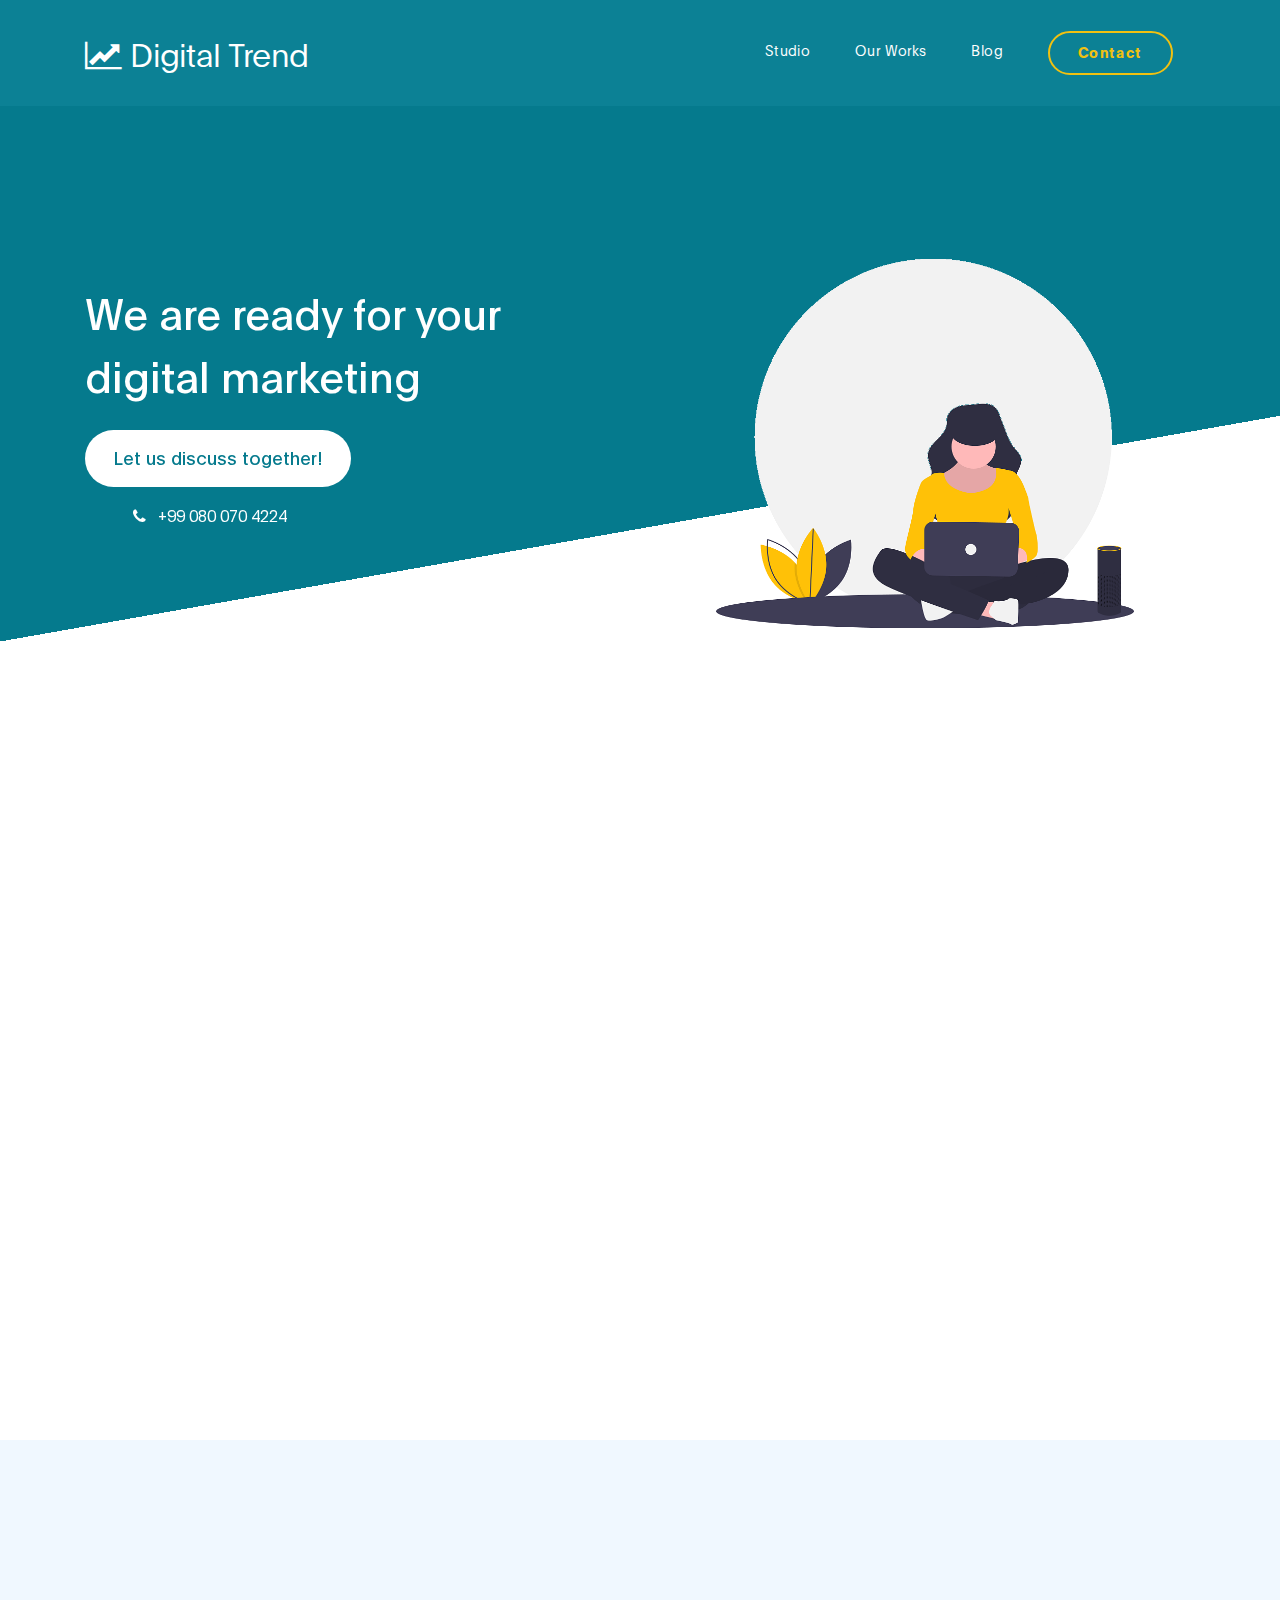
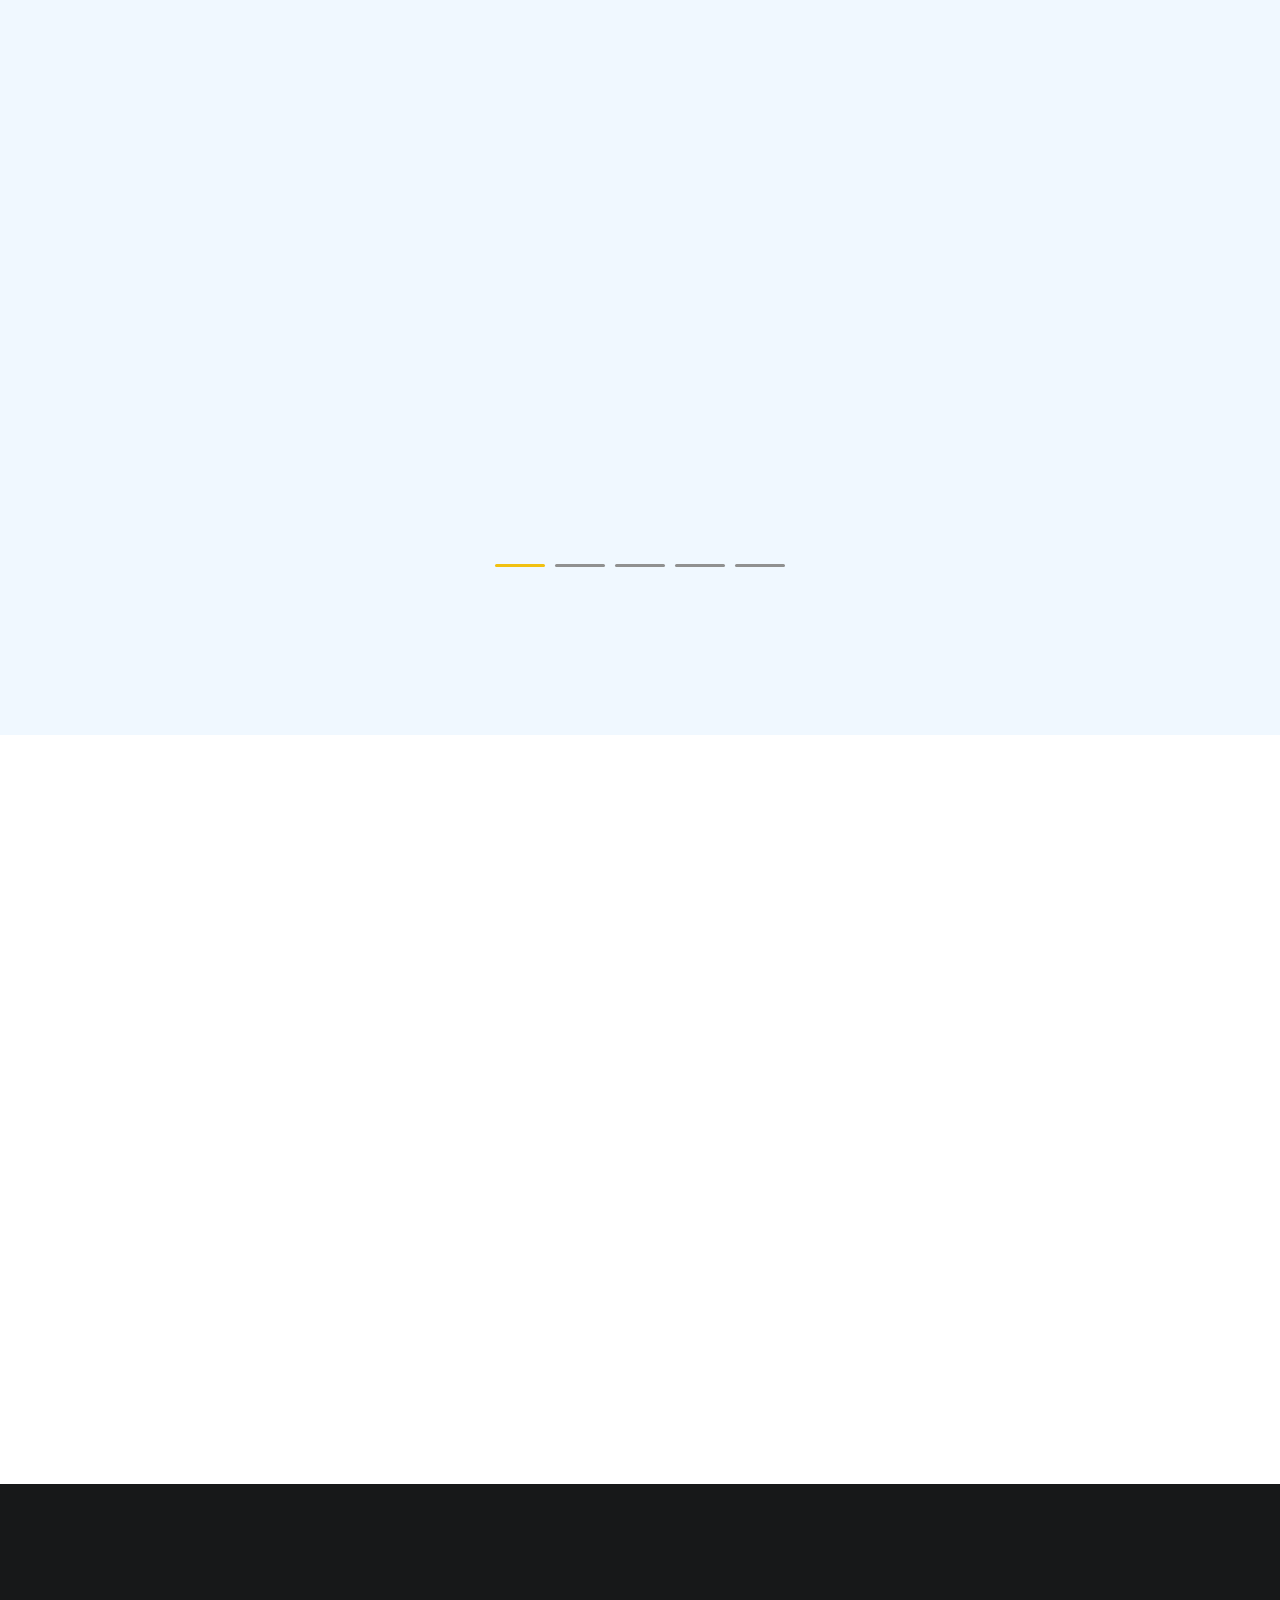
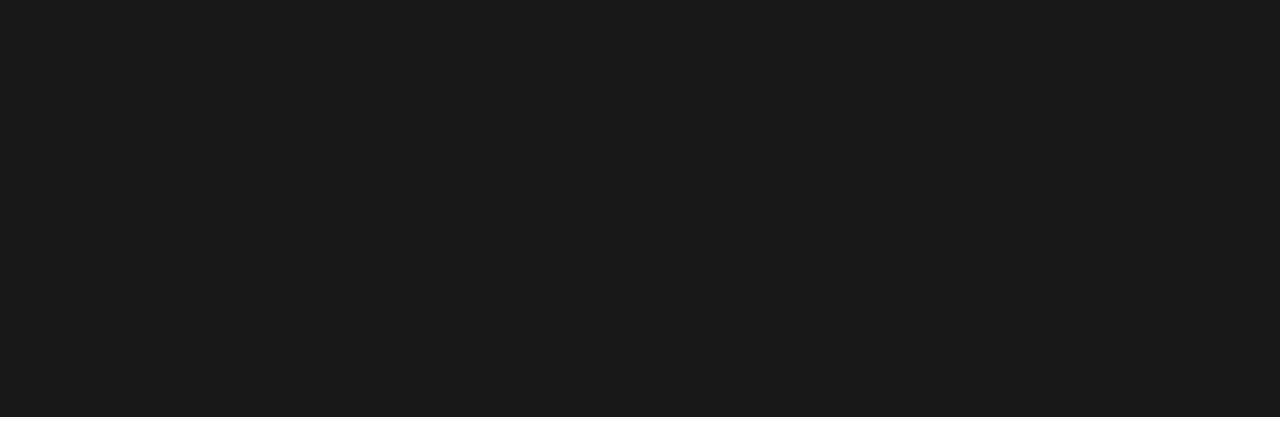
==== index.html @ a9a243e3 "first init" ====
<!DOCTYPE html>
<html lang="en">
<head>

     <title>Digital Trend HTML Template</title>
<!--

DIGITAL TREND

https://templatemo.com/tm-538-digital-trend

-->
     <meta charset="UTF-8">
     <meta http-equiv="X-UA-Compatible" content="IE=Edge">
     <meta name="description" content="">
     <meta name="keywords" content="">
     <meta name="author" content="">
     <meta name="viewport" content="width=device-width, initial-scale=1, maximum-scale=1">

     <link rel="stylesheet" href="css/bootstrap.min.css">
     <link rel="stylesheet" href="css/font-awesome.min.css">
     <link rel="stylesheet" href="css/aos.css">
     <link rel="stylesheet" href="css/owl.carousel.min.css">
     <link rel="stylesheet" href="css/owl.theme.default.min.css">

     <!-- MAIN CSS -->
     <link rel="stylesheet" href="css/templatemo-digital-trend.css">

</head>
<body>

     <!-- MENU BAR -->
    <nav class="navbar navbar-expand-lg">
        <div class="container">
            <a class="navbar-brand" href="index.html">
              <i class="fa fa-line-chart"></i>
              Digital Trend
            </a>

            <button class="navbar-toggler" type="button" data-toggle="collapse" data-target="#navbarNav" aria-controls="navbarNav" aria-expanded="false"
                aria-label="Toggle navigation">
                <span class="navbar-toggler-icon"></span>
            </button>

            <div class="collapse navbar-collapse" id="navbarNav">
                <ul class="navbar-nav ml-auto">
                    <li class="nav-item">
                        <a href="#about" class="nav-link smoothScroll">Studio</a>
                    </li>
                    <li class="nav-item">
                        <a href="#project" class="nav-link smoothScroll">Our Works</a>
                    </li>
                    <li class="nav-item">
                        <a href="blog.html" class="nav-link">Blog</a>
                    </li>
                    <li class="nav-item">
                        <a href="contact.html" class="nav-link contact">Contact</a>
                    </li>
                </ul>
            </div>
        </div>
    </nav>


     <!-- HERO -->
     <section class="hero hero-bg d-flex justify-content-center align-items-center">
               <div class="container">
                    <div class="row">

                        <div class="col-lg-6 col-md-10 col-12 d-flex flex-column justify-content-center align-items-center">
                              <div class="hero-text">

                                   <h1 class="text-white" data-aos="fade-up">We are ready for your digital marketing</h1>

                                   <a href="contact.html" class="custom-btn btn-bg btn mt-3" data-aos="fade-up" data-aos-delay="100">Let us discuss together!</a>

                                   <strong class="d-block py-3 pl-5 text-white" data-aos="fade-up" data-aos-delay="200"><i class="fa fa-phone mr-2"></i> +99 080 070 4224</strong>
                              </div>
                        </div>

                        <div class="col-lg-6 col-12">
                          <div class="hero-image" data-aos="fade-up" data-aos-delay="300">

                            <img src="images/working-girl.png" class="img-fluid" alt="working girl">
                          </div>
                        </div>

                    </div>
               </div>
     </section>


     <!-- ABOUT -->
     <section class="about section-padding pb-0" id="about">
          <div class="container">
               <div class="row">

                    <div class="col-lg-7 mx-auto col-md-10 col-12">
                         <div class="about-info">

                              <h2 class="mb-4" data-aos="fade-up">the best <strong>Digital Marketing agency</strong> in Rio de Janeiro</h2>

                              <p class="mb-0" data-aos="fade-up">Total 5 HTML pages are included in this template from TemplateMo website. Please check 2 <a href="blog.html">blog</a> pages, <a href="project-detail.html">project</a> page, and <a href="contact.html">contact</a> page. 
                              <br><br>You are <strong>allowed</strong> to use this template for commercial or non-commercial purpose. You are NOT allowed to redistribute the template ZIP file on template collection websites.</p>
                         </div>

                         <div class="about-image" data-aos="fade-up" data-aos-delay="200">

                          <img src="images/office.png" class="img-fluid" alt="office">
                        </div>
                    </div>

               </div>
          </div>
     </section>


     <!-- PROJECT -->
     <section class="project section-padding" id="project">
          <div class="container-fluid">
               <div class="row">

                    <div class="col-lg-12 col-12">

                        <h2 class="mb-5 text-center" data-aos="fade-up">
                            Please take a look through our
                            <strong>featured Digital Trends</strong>
                        </h2>

                         <div class="owl-carousel owl-theme" id="project-slide">
                              <div class="item project-wrapper" data-aos="fade-up" data-aos-delay="100">
                                   <img src="images/project/project-image01.jpg" class="img-fluid" alt="project image">

                                   <div class="project-info">
                                        <small>Marketing</small>

                                        <h3>
                                             <a href="project-detail.html">
                                                  <span>Sweet Go Agency</span>
                                                  <i class="fa fa-angle-right project-icon"></i>
                                             </a>
                                        </h3>
                                   </div>
                              </div>

                              <div class="item project-wrapper" data-aos="fade-up">
                                   <img src="images/project/project-image02.jpg" class="img-fluid" alt="project image">

                                   <div class="project-info">
                                        <small>Website</small>

                                        <h3>
                                             <a href="project-detail.html">
                                                  <span>Smart Ladies</span>
                                                  <i class="fa fa-angle-right project-icon"></i>
                                             </a>
                                        </h3>
                                   </div>
                              </div>

                              <div class="item project-wrapper" data-aos="fade-up">
                                   <img src="images/project/project-image03.jpg" class="img-fluid" alt="project image">

                                   <div class="project-info">
                                        <small>Branding</small>

                                        <h3>
                                             <a href="project-detail.html">
                                                  <span>Shoes factory</span>
                                                  <i class="fa fa-angle-right project-icon"></i>
                                             </a>
                                        </h3>
                                   </div>
                              </div>

                              <div class="item project-wrapper" data-aos="fade-up">
                                   <img src="images/project/project-image04.jpg" class="img-fluid" alt="project image">

                                   <div class="project-info">
                                        <small>Social Media</small>

                                        <h3>
                                             <a href="project-detail.html">
                                                  <span>Race Bicycle</span>
                                                  <i class="fa fa-angle-right project-icon"></i>
                                             </a>
                                        </h3>
                                   </div>
                              </div>

                              <div class="item project-wrapper" data-aos="fade-up">
                                   <img src="images/project/project-image05.jpg" class="img-fluid" alt="project image">

                                   <div class="project-info">
                                        <small>Video</small>

                                        <h3>
                                             <a href="project-detail.html">
                                                  <span>Ultimate HealthCare</span>
                                                  <i class="fa fa-angle-right project-icon"></i>
                                             </a>
                                        </h3>
                                   </div>
                              </div>
                         </div>
                    </div>

               </div>
          </div>
     </section>


     <!-- TESTIMONIAL -->
     <section class="testimonial section-padding">
          <div class="container">
               <div class="row">

                    <div class="col-lg-6 col-md-5 col-12">
                        <div class="contact-image" data-aos="fade-up">

                          <img src="images/female-avatar.png" class="img-fluid" alt="website">
                        </div>
                    </div>

                    <div class="col-lg-6 col-md-7 col-12">
                      <h4 class="my-5 pt-3" data-aos="fade-up" data-aos-delay="100">Client Testimonials</h4>

                      <div class="quote" data-aos="fade-up" data-aos-delay="200"></div>

                      <h2 class="mb-4" data-aos="fade-up" data-aos-delay="300">Lorem ipsum Sed eiusmod esse aliqua sed incididunt aliqua incididunt mollit id et sit proident dolor nulla sed commodo.</h2>

                      <p data-aos="fade-up" data-aos-delay="400">
                        <strong>Mary Zoe</strong>

                        <span class="mx-1">/</span>

                        <small>Digital Agency (CEO)</small>
                      </p>
                    </div>

               </div>
          </div>
     </section>


    <footer class="site-footer">
      <div class="container">
        <div class="row">

          <div class="col-lg-5 mx-lg-auto col-md-8 col-10">
            <h1 class="text-white" data-aos="fade-up" data-aos-delay="100">We make creative <strong>brands</strong> only.</h1>
          </div>

          <div class="col-lg-3 col-md-6 col-12" data-aos="fade-up" data-aos-delay="200">
            <h4 class="my-4">Contact Info</h4>

            <p class="mb-1">
              <i class="fa fa-phone mr-2 footer-icon"></i> 
              +99 080 070 4224
            </p>

            <p>
              <a href="#">
                <i class="fa fa-envelope mr-2 footer-icon"></i>
                hello@company.com
              </a>
            </p>
          </div>

          <div class="col-lg-3 col-md-6 col-12" data-aos="fade-up" data-aos-delay="300">
            <h4 class="my-4">Our Studio</h4>

            <p class="mb-1">
              <i class="fa fa-home mr-2 footer-icon"></i> 
              Av. Lúcio Costa - Barra da Tijuca, Rio de Janeiro - RJ, Brazil
            </p>
          </div>

          <div class="col-lg-4 mx-lg-auto text-center col-md-8 col-12" data-aos="fade-up" data-aos-delay="400">
            <p class="copyright-text">Copyright &copy; 2020 Your Company
            <br>
            <a rel="nofollow noopener" href="https://templatemo.com">Design: TemplateMo</a></p>
          </div>

          <div class="col-lg-4 mx-lg-auto col-md-6 col-12" data-aos="fade-up" data-aos-delay="500">
            
            <ul class="footer-link">
              <li><a href="#">Stories</a></li>
              <li><a href="#">Work with us</a></li>
              <li><a href="#">Privacy</a></li>
            </ul>
          </div>

          <div class="col-lg-3 mx-lg-auto col-md-6 col-12" data-aos="fade-up" data-aos-delay="600">
            <ul class="social-icon">
              <li><a href="#" class="fa fa-instagram"></a></li>
              <li><a href="#" class="fa fa-twitter"></a></li>
              <li><a href="#" class="fa fa-dribbble"></a></li>
              <li><a href="#" class="fa fa-behance"></a></li>
            </ul>
          </div>

        </div>
      </div>
    </footer>


     <!-- SCRIPTS -->
     <script src="js/jquery.min.js"></script>
     <script src="js/bootstrap.min.js"></script>
     <script src="js/aos.js"></script>
     <script src="js/owl.carousel.min.js"></script>
     <script src="js/smoothscroll.js"></script>
     <script src="js/custom.js"></script>

</body>
</html>
---- css/templatemo-digital-trend.css ----
/*

DIGITAL TREND

https://templatemo.com/tm-538-digital-trend

*/
  
  @font-face {
      font-family: 'Plain-Regular';
      src: url('../fonts/Plain-Regular.woff2') format('woff2'),
          url('../fonts/Plain-Regular.woff') format('woff');
      font-weight: normal;
      font-style: normal;
  }

  @font-face {
      font-family: 'Plain-Light';
      src: url('../fonts/Plain-Light.woff2') format('woff2'),
          url('../fonts/Plain-Light.woff') format('woff');
      font-weight: bold;
      font-style: normal;
  }

  @font-face {
      font-family: 'Plain-Bold';
      src: url('../fonts/Plain-Bold.woff2') format('woff2'),
          url('../fonts/Plain-Bold.woff') format('woff');
      font-weight: bold;
      font-style: normal;
  }

  :root {
    --primary-color:        #057a8d;
    --secondary-color:      #f1c111;
    --white-color:          #ffffff;
    --dark-color:           #171819;
    --project-bg:           #f0f8ff;
    --menu-bg:              #0c8195;

    --title-color:          #15141a;
    --gray-color:           #909090;
    --link-color:           #404040;
    --p-color:              #666262;

    --base-font-family:     'Plain-Light', sans-serif;
    --title-font-family:    'Plain-Regular', sans-serif;
    --font-bold-family:     'Plain-Bold', sans-serif;
    --font-weight-bold:     bold;

    --h1-font-size:         42px;
    --h2-font-size:         32px;
    --h3-font-size:         24px;
    --p-font-size:          18px;
    --base-font-size:       16px;
    --menu-font-size:       14px;

    --border-radius-large:  100px;
    --border-radius-small:  5px;
  }

  body {
    background: var(--white-color);
    font-family: var(--base-font-family);
  }


  /*---------------------------------------
     TYPOGRAPHY              
  -----------------------------------------*/

  h1,h2,h3,h4,h5,h6 {
    font-family: var(--title-font-family);
    line-height: inherit;
  }

  h1 {
    color: var(--title-color);
    font-size: var(--h1-font-size);
  }

  h2 {
    font-size: var(--h2-font-size);
    font-weight: 100;
  }

  h3 {
    font-size: var(--h3-font-size);
    font-weight: 100;
    margin-bottom: 0;
  }

  h4 {
    color: var(--gray-color);
    font-family: var(--base-font-family);
    font-size: var(--p-font-size);
    letter-spacing: 1px;
    text-transform: uppercase;
  }

  p {
    color: var(--p-color);
    font-size: var(--p-font-size);
    line-height: 1.5em;
  }

  b, 
  strong {
    letter-spacing: 0;
    color: var(--secondary-color);
  }


  /*  BLOCKQUOTES */
  .quote {
    position: relative;
    margin: 0;
  }

  .quote::after {
    content: "“";
    position: absolute;
    bottom: -80px;
    left: 20px;
    font-family: times;
    color: var(--gray-color);
    font-weight: var(--font-weight-bold);
    font-size: 14em;
    line-height: 0;
    opacity: 0.10;
  }

  blockquote {
    border-left: 5px solid rgba(0,0,0,0.05);
    display: block;
    margin: 42px 0;
    padding: 14px 22px;
    color: rgba(0,0,0,0.5);
  }


  /* BUTTON */
  .custom-btn {
    background: transparent;
    border: 2px solid var(--dark-color);
    border-radius: var(--border-radius-large);
    padding: 12px 26px 14px 26px;
    color: var(--dark-color);
    font-family: var(--title-font-family);
    font-size: var(--p-font-size);
    white-space: nowrap;
  }

  .custom-btn.btn-bg {
    background: var(--white-color);
    color: var(--primary-color);
    border-color: transparent;
	transition: all .3s ease;
  }
  
  .custom-btn:hover,
  .custom-btn:focus {
    background: var(--dark-color);
    color: var(--white-color);
    border-color: transparent;
  }


  /*---------------------------------------
     GENERAL               
  -----------------------------------------*/

  * {
    -webkit-box-sizing: border-box;
    -moz-box-sizing: border-box;
    box-sizing: border-box;
  }

  *::before,
  *::after {
    -webkit-box-sizing: border-box;
    -moz-box-sizing: border-box;
    box-sizing: border-box;
  }

  a {
    color: var(--link-color);
    font-weight: normal;
    text-decoration: none;
  }

  a:hover, 
  a:active, 
  a:focus {
    color: var(--secondary-color);
    outline: none;
    text-decoration: none;
  }

  ::selection {
    background: var(--secondary-color);
    color: var(--white-color);
  }

  .section-padding {
    padding: 8em 0;
  }
  .section-padding-half {
    padding: 4em 0;
  }

  .google-map iframe {
    display: block;
    width: 100%;
  }



  /*---------------------------------------
    MENU             
  -----------------------------------------*/

  .navbar {
    background: var(--menu-bg);
    z-index: 2;
    top: 0;
    right: 0;
    left: 0;
    padding: 1.5em;
  }

  .navbar-brand {
    color: var(--white-color);
    font-size: var(--h2-font-size);
  }

  .nav-link {
    color: var(--white-color);
    font-size: var(--menu-font-size);
    letter-spacing: 0.4px;
    margin: 0 1.6em;
    padding: 0.6em;
  }

  .nav-link.active,
  .nav-link:hover {
    color: var(--secondary-color);
  }

  .navbar-expand-lg .navbar-nav .nav-link {
    padding-right: 0;
    padding-left: 0;
  }

  .navbar-expand-lg .navbar-nav .nav-link.contact {
    border: 2px solid var(--secondary-color);
    border-radius: var(--border-radius-large);
    color: var(--secondary-color);
    font-family: var(--font-bold-family);
    padding: 0.6em 2em 0.8em 2em;
  }

  .navbar-expand-lg .navbar-nav .nav-link.contact:hover,
  .navbar-expand-lg .navbar-nav .nav-link.contact.active {
    background: var(--secondary-color);
    color: var(--white-color);
  }

  .navbar-nav .navbar-toggler-icon {
    background: none;
  }

  .navbar-toggler {
    border: 0;
    padding: 0;
    cursor: pointer;
    margin: 0 10px 0 0;
    width: 30px;
    height: 35px;
    outline: none;
  }

  .navbar-toggler:focus {
    outline: none;
  }

  .navbar-toggler[aria-expanded="true"] .navbar-toggler-icon {
    background: transparent;
  }

  .navbar-toggler[aria-expanded="true"] .navbar-toggler-icon::before,
  .navbar-toggler[aria-expanded="true"] .navbar-toggler-icon::after {
    transition: top 300ms 50ms ease, -webkit-transform 300ms 350ms ease;
    transition: top 300ms 50ms ease, transform 300ms 350ms ease;
    transition: top 300ms 50ms ease, transform 300ms 350ms ease, -webkit-transform 300ms 350ms ease;
    top: 0;
  }

  .navbar-toggler[aria-expanded="true"] .navbar-toggler-icon::before {
    transform: rotate(45deg);
  }

  .navbar-toggler[aria-expanded="true"] .navbar-toggler-icon::after {
    transform: rotate(-45deg);
  }

  .navbar-toggler .navbar-toggler-icon {
    background: var(--white-color);
    transition: background 10ms 300ms ease;
    display: block;
    width: 30px;
    height: 2px;
    position: relative;
  }

  .navbar-toggler .navbar-toggler-icon::before,
  .navbar-toggler .navbar-toggler-icon::after {
    transition: top 300ms 350ms ease, -webkit-transform 300ms 50ms ease;
    transition: top 300ms 350ms ease, transform 300ms 50ms ease;
    transition: top 300ms 350ms ease, transform 300ms 50ms ease, -webkit-transform 300ms 50ms ease;
    position: absolute;
    right: 0;
    left: 0;
    background: var(--white-color);
    width: 30px;
    height: 2px;
    content: '';
  }

  .navbar-toggler .navbar-toggler-icon::before {
    top: -8px;
  }

  .navbar-toggler .navbar-toggler-icon::after {
    top: 8px;
  }



  /*---------------------------------------
     HERO              
  -----------------------------------------*/

  .hero {
    position: relative;
    padding: 5em 0;
    overflow: hidden;
  }

  .hero-bg {
    background: linear-gradient(170deg, var(--primary-color) 64%, var(--white-color) 30%);
  }

  .hero-image {
    position: relative;
    top: 2em;
  }



  /*---------------------------------------
     PROJECT              
  -----------------------------------------*/

  .project {
    background: var(--project-bg);
  }

  .project-wrapper {
    position: relative;
  }

  .project-wrapper img {
    border-radius: var(--border-radius-small);
  }

  .project-info {
    background: var(--white-color);
    border-radius: var(--border-radius-small);
    position: absolute;
    bottom: 32px;
    right: 32px;
    left: 32px;
    width: 90%;
    padding: 32px;
  }

  .project-info small {
    font-family: Plain-Bold;
    color: var(--gray-color);
    position: relative;
    top: 2px;
  }

  .project-info a {
    color: var(--primary-color);
  }

  .project-info .project-icon {
    background: var(--primary-color);
  }

  .project-icon {
    position: absolute;
    right: 30px;
    top: 40px;
    background: var(--dark-color);
    border-radius: var(--border-radius-large);
    color: var(--white-color);
    font-size: var(--h2-font-size);
    width: 40px;
    height: 40px;
    line-height: 40px;
    text-align: center;
    padding-left: 5px;
  }

  .owl-theme .owl-dots .owl-dot {
    outline: none;
  }

  .owl-theme .owl-dots .owl-dot span {
    background: var(--gray-color);
    width: 50px;
    height: 3px;
    margin:  35px 5px;
  }

  .owl-theme .owl-dots .owl-dot.active span, 
  .owl-theme .owl-dots .owl-dot:hover span {
    background: var(--secondary-color);
  }

  .list-detail {
    margin-left: 1em;
    padding-left: 1em;
    position: relative;
  }

  .list-detail li {
    display: block;
    list-style: none;
    margin: 0.6em 0 0 0.8em;
  }

  .list-detail li::before {
    content: "";
    width: 0;
    height: 0;
    border-width: 0 16px 16px 0;
    border-color: transparent var(--secondary-color) transparent transparent;
    border-style: solid;
    position: absolute;
    left: 0;
  }

  .list-detail span {
    position: relative;
    bottom: 5px;
  }

  .client-info img {
    width: 100px;
    margin-right: 1em;
  }



  /*---------------------------------------
      ABOUT            
  -----------------------------------------*/

  .about {
    position: relative;
    overflow: hidden;
  }

  .about-image img {
    display: block;
    margin: 0 auto;
  }



  /*---------------------------------------
      BLOG            
  -----------------------------------------*/

  .blog-header {
    border-radius: var(--border-radius-small);
    position: relative;
    overflow: hidden;
  }

  .blog-header img {
    border-radius: var(--border-radius-small);
    display: block;
  }

  .blog-header-info {
    background: linear-gradient(transparent,rgba(0,0,0,0.95));
    position: absolute;
    right: 0;
    left: 0;
    bottom: 0;
    padding: 2em;
  }

  .blog-header-info h3 {
    max-width: 80%;
  }

  .blog-header-info a {
    color: var(--white-color);
  }

  .blog-header-info a:hover {
    color: var(--secondary-color);
  }

  .blog-sidebar img {
    border-radius: var(--border-radius-small);
    width: 159px;
    margin-right: 22px;
  }

  .blog-sidebar h3 {
    font-size: 18px;
  }



  /*---------------------------------------
     CONTACT              
  -----------------------------------------*/

  .newsletter-form .form-control,
  .contact-form .form-control {
    box-shadow: none;
    background: var(--project-bg);
    border: 0;
    padding: 1.7em 1.3em;
    margin: 14px 0;
  }

  .newsletter-form button,
  .contact-form #submit-button {
    background: var(--primary-color);
    border-radius: var(--border-radius-large);
    color: var(--white-color);
    cursor: pointer;
    font-size: var(--p-font-size);
    line-height: 0px;
    padding: 1.5em 1.3em;
  }

  .newsletter-form button {
    background: var(--secondary-color);
  }



  /*---------------------------------------
     FOOTER              
  -----------------------------------------*/

  .site-footer {
    background: var(--dark-color);
    padding: 7em 0 6em 0;
  }

  .site-footer a {
    color: var(--p-color);
  }

  .site-footer a:hover,
  .footer-icon {
    color: var(--secondary-color);
  }

  .footer-link li {
    display: inline-block;
    list-style: none;
    margin: 0 10px;
  }

  .copyright-text,
  .footer-link,
  .site-footer .social-icon {
    margin-top: 6em;
  }

  .copyright-text {
    margin-top: 5.3em;
  }



  /*---------------------------------------
     SOCIAL ICON              
  -----------------------------------------*/

  .social-icon {
    position: relative;
    padding: 0;
    margin: 4em 0 0 0;
  }

  .social-icon li {
    display: inline-block;
    list-style: none;
  }

  .social-icon li a {
    text-decoration: none;
    display: inline-block;
    font-size: var(--base-font-size);
    margin: 10px;
    text-align: center;
  }



  /*---------------------------------------
     RESPONSIVE STYLES              
  -----------------------------------------*/

  @media screen and (min-width: 1200px) {

    .about-info h2 {
      max-width: 70%;
    }
  }

  @media screen and (min-width: 991px) {

    .project h2 {
      max-width: 32%;
      margin: 0 auto;
    }
  }

  @media screen and (max-width: 991px) {

    .hero {
      padding-top: 14em;
    }

    .hero-text {
      bottom: 2em;
    }

    .navbar {
      padding: 1em;
    }

    .navbar-collapse {
      text-align: center;
      padding: 2.5em 0;
    }

    .nav-link {
      display: inline-block;
    }

    .navbar-expand-lg .navbar-nav .nav-link.contact {
      margin: 1em 0;
    }

    .copyright-text, 
    .footer-link, 
    .site-footer .social-icon {
      margin-top: 3em;
      padding: 0;
      text-align: left;
    }
  }

  @media screen and (max-width: 767px) {

    h1 {
      font-size: 36px;
    }

    h2 {
      font-size: 28px;
    }

    h3 {
      font-size: 22px;
    }

    .project-info {
      right: 0;
      left: 0;
      margin: 0 auto;
    }

    .footer-link, 
    .site-footer .social-icon {
      margin-top: 1em;
    }

    .copyright-text {
      margin: 2.5em 0 1em 0;
    }

    .footer-link li {
      margin-left: 0;
    }
  }
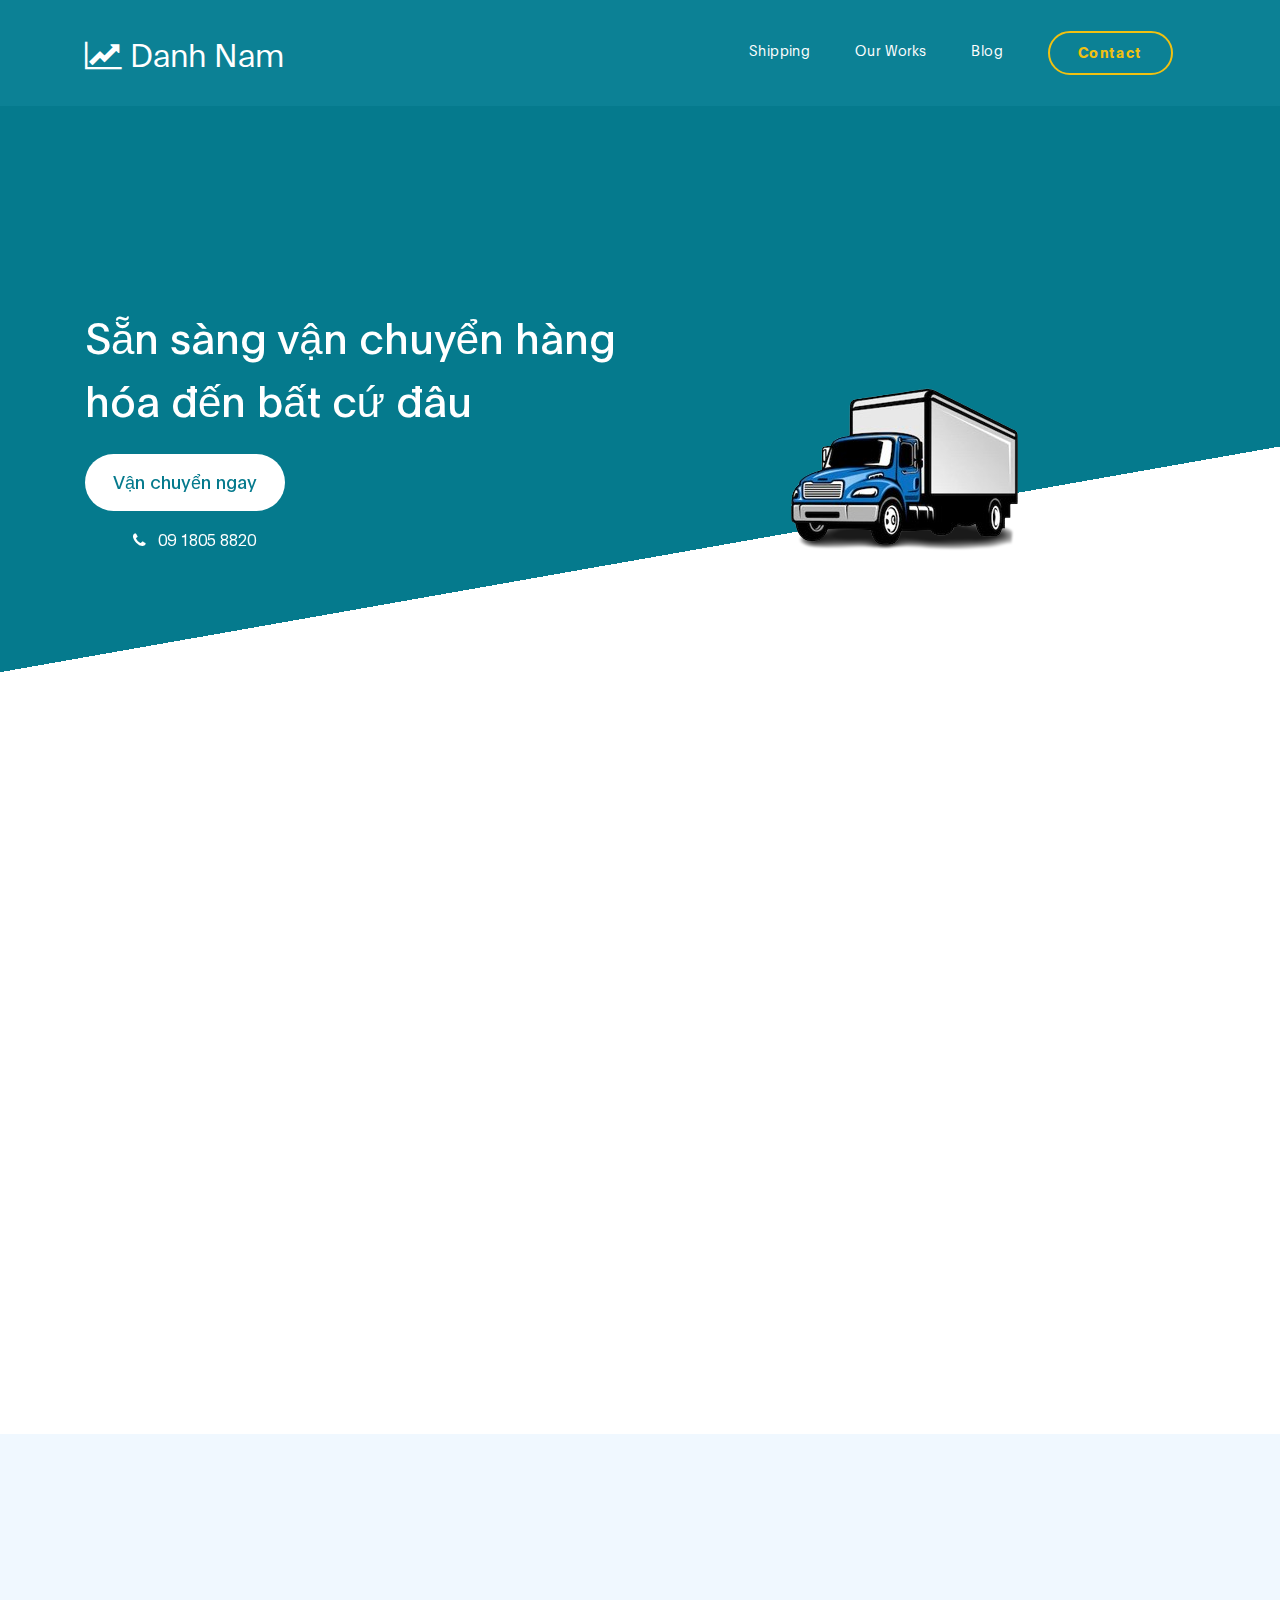
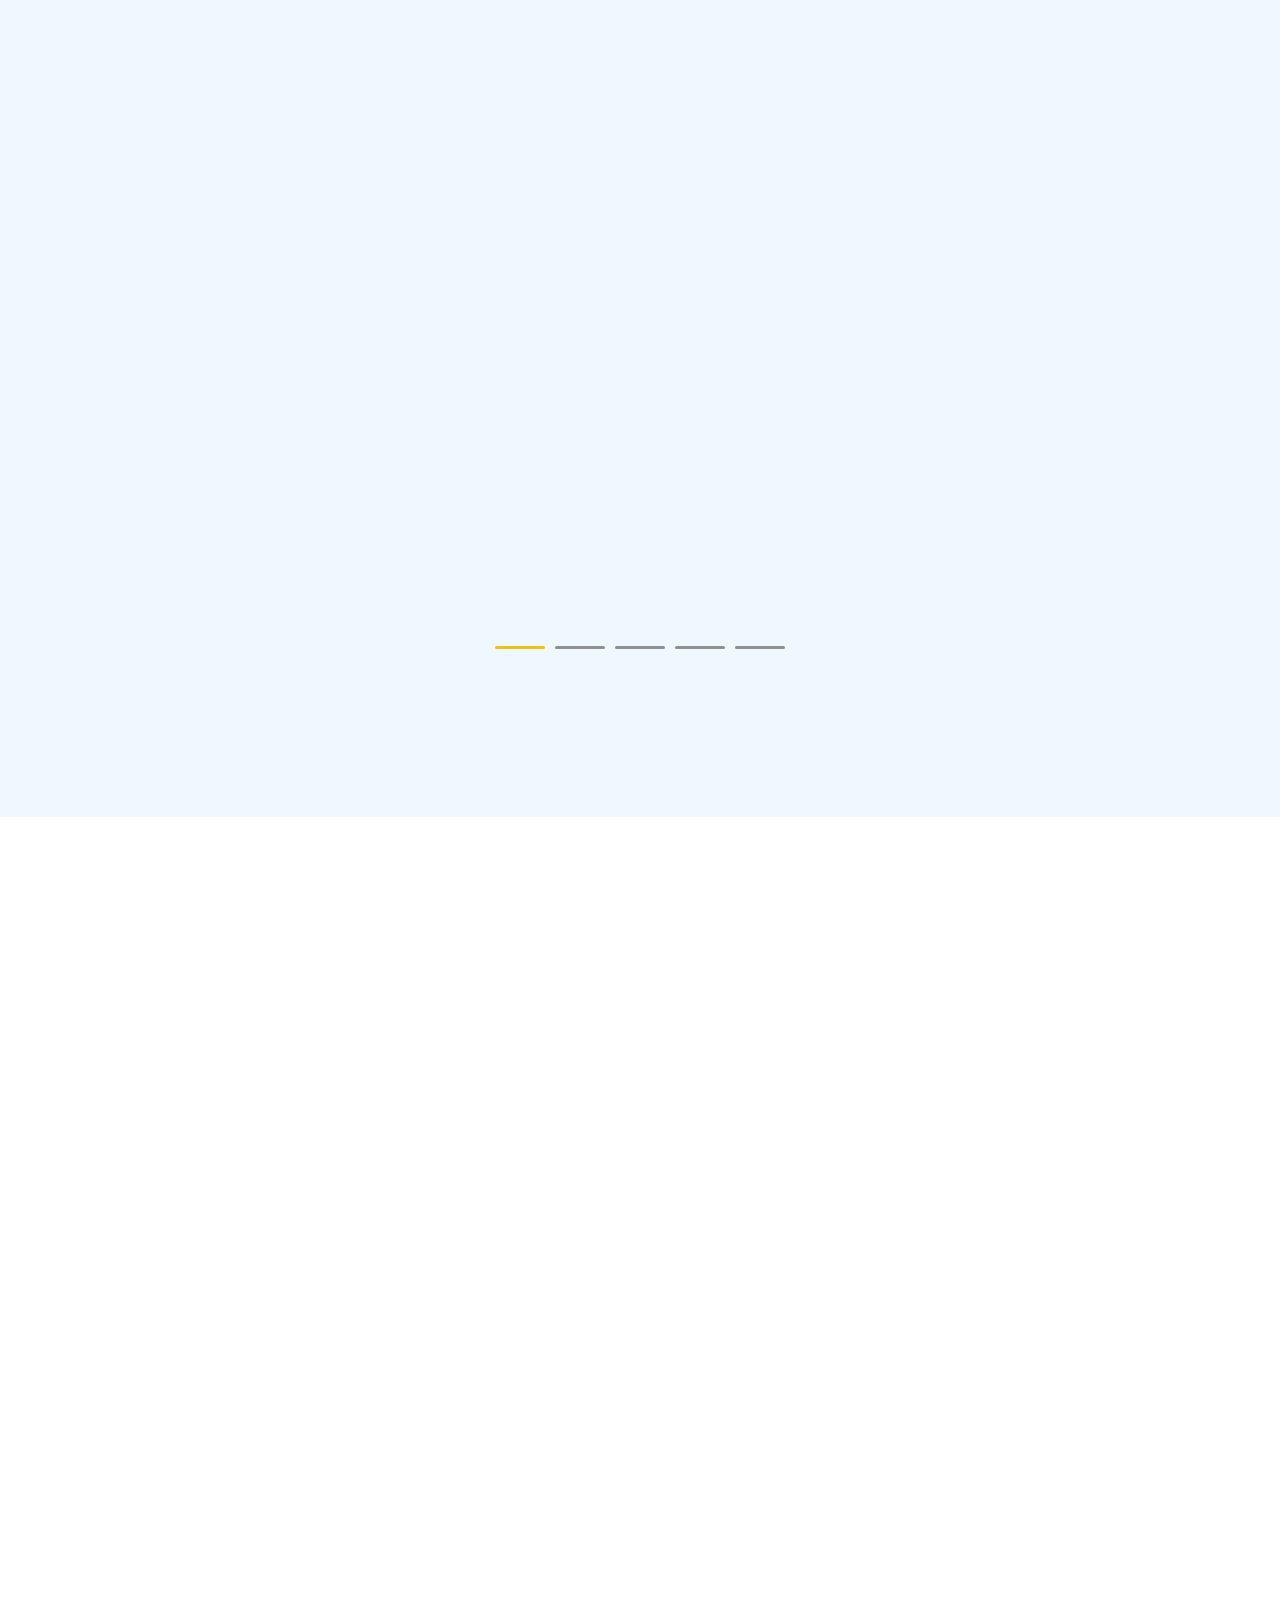
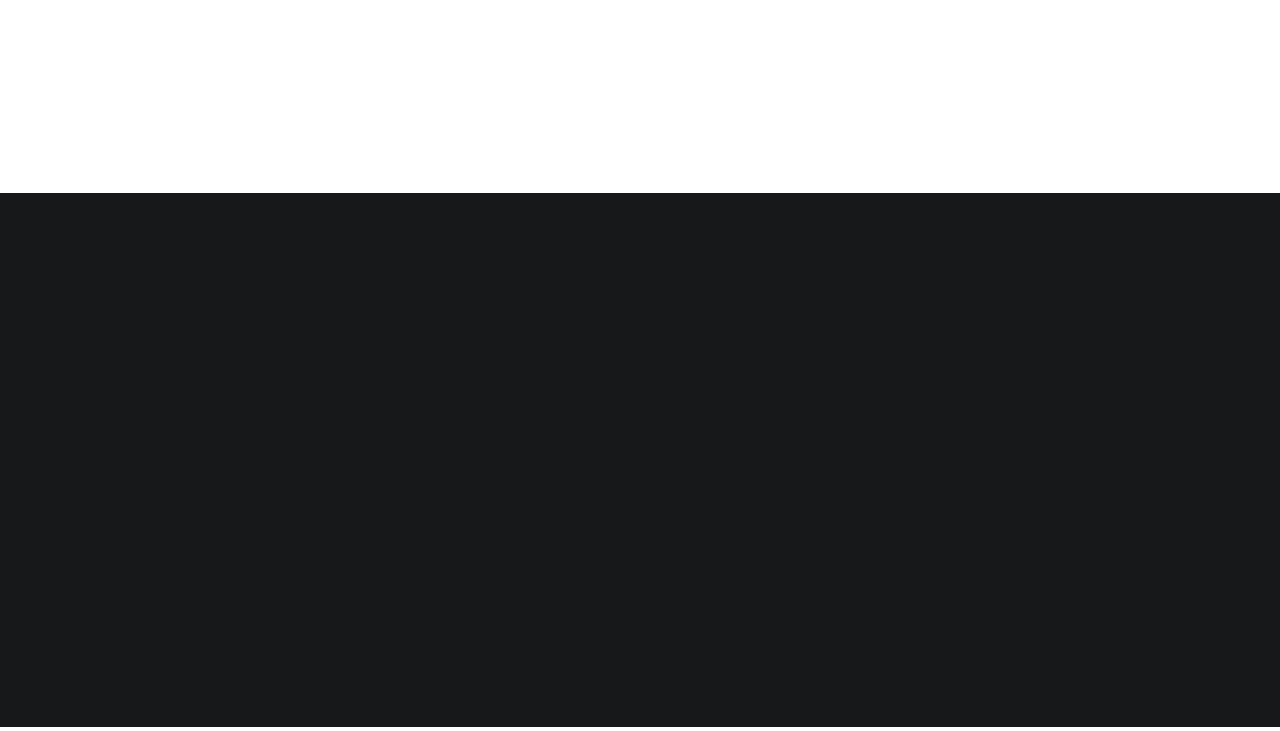
==== commit ec4bec61: "Hello" ====
--- a/index.html
+++ b/index.html
@@ -1,15 +1,13 @@
 <!DOCTYPE html>
 <html lang="en">
 <head>
-
-     <title>Digital Trend HTML Template</title>
-<!--
-
-DIGITAL TREND
-
-https://templatemo.com/tm-538-digital-trend
-
--->
+    
+     <title>Vận Chuyển - Danh Nam</title>
+     
+     <link rel="icon" type="image/png" href="logo.png"/>
+
+
+
      <meta charset="UTF-8">
      <meta http-equiv="X-UA-Compatible" content="IE=Edge">
      <meta name="description" content="">
@@ -34,7 +32,7 @@
         <div class="container">
             <a class="navbar-brand" href="index.html">
               <i class="fa fa-line-chart"></i>
-              Digital Trend
+              Danh Nam
             </a>
 
             <button class="navbar-toggler" type="button" data-toggle="collapse" data-target="#navbarNav" aria-controls="navbarNav" aria-expanded="false"
@@ -45,7 +43,7 @@
             <div class="collapse navbar-collapse" id="navbarNav">
                 <ul class="navbar-nav ml-auto">
                     <li class="nav-item">
-                        <a href="#about" class="nav-link smoothScroll">Studio</a>
+                        <a href="#about" class="nav-link smoothScroll">Shipping</a>
                     </li>
                     <li class="nav-item">
                         <a href="#project" class="nav-link smoothScroll">Our Works</a>
@@ -70,18 +68,18 @@
                         <div class="col-lg-6 col-md-10 col-12 d-flex flex-column justify-content-center align-items-center">
                               <div class="hero-text">
 
-                                   <h1 class="text-white" data-aos="fade-up">We are ready for your digital marketing</h1>
-
-                                   <a href="contact.html" class="custom-btn btn-bg btn mt-3" data-aos="fade-up" data-aos-delay="100">Let us discuss together!</a>
-
-                                   <strong class="d-block py-3 pl-5 text-white" data-aos="fade-up" data-aos-delay="200"><i class="fa fa-phone mr-2"></i> +99 080 070 4224</strong>
+                                   <h1 class="text-white" data-aos="fade-up">Sẵn sàng vận chuyển hàng hóa đến bất cứ đâu</h1>
+
+                                   <a href="contact.html" class="custom-btn btn-bg btn mt-3" data-aos="fade-up" data-aos-delay="100">Vận chuyển ngay</a>
+
+                                   <strong class="d-block py-3 pl-5 text-white" data-aos="fade-up" data-aos-delay="200"><i class="fa fa-phone mr-2"></i> 09 1805 8820</strong>
                               </div>
                         </div>
 
                         <div class="col-lg-6 col-12">
                           <div class="hero-image" data-aos="fade-up" data-aos-delay="300">
 
-                            <img src="images/working-girl.png" class="img-fluid" alt="working girl">
+                            <img src="images/truck.png" class="img-fluid" alt="a truck">
                           </div>
                         </div>
 
@@ -98,16 +96,20 @@
                     <div class="col-lg-7 mx-auto col-md-10 col-12">
                          <div class="about-info">
 
-                              <h2 class="mb-4" data-aos="fade-up">the best <strong>Digital Marketing agency</strong> in Rio de Janeiro</h2>
-
-                              <p class="mb-0" data-aos="fade-up">Total 5 HTML pages are included in this template from TemplateMo website. Please check 2 <a href="blog.html">blog</a> pages, <a href="project-detail.html">project</a> page, and <a href="contact.html">contact</a> page. 
-                              <br><br>You are <strong>allowed</strong> to use this template for commercial or non-commercial purpose. You are NOT allowed to redistribute the template ZIP file on template collection websites.</p>
+                              <h2 class="mb-4" data-aos="fade-up">Dịch vụ Vận Chuyển<strong> Tốt nhất Kiên Giang </strong></h2>
+
+                              <p class="mb-0" data-aos="fade-up"> <strong> Danh Nam </strong>là đơn vị chuyên cung cấp dịch vụ vận chuyển nội thành uy tín, chuyên nghiệp. Với nhiều năm kinh nghiệm trong lĩnh vực vận tải, chúng tôi tự tin mang đến cho khách hàng dịch vụ chất lượng cao, đáp ứng mọi nhu cầu của khách hàng. </p>
                          </div>
 
                          <div class="about-image" data-aos="fade-up" data-aos-delay="200">
-
+                             
                           <img src="images/office.png" class="img-fluid" alt="office">
                         </div>
+                        <div class="wrap">
+                         <img class="image truck-img" src="https://learndesigntutorial.com/wp-content/uploads/2021/03/truck.png" alt="">
+                         <img class="image box-img" src="https://learndesigntutorial.com/wp-content/uploads/2021/03/box.png" alt="">
+                         <img class="image box-img box-img2" src="https://learndesigntutorial.com/wp-content/uploads/2021/03/box.png" alt="">
+                    </div>
                     </div>
 
                </div>
@@ -123,20 +125,20 @@
                     <div class="col-lg-12 col-12">
 
                         <h2 class="mb-5 text-center" data-aos="fade-up">
-                            Please take a look through our
-                            <strong>featured Digital Trends</strong>
+                            Nhìn xem qua các biến động trong lĩnh vực 
+                            <strong>logistic và xuất nhập khẩu</strong>
                         </h2>
 
                          <div class="owl-carousel owl-theme" id="project-slide">
                               <div class="item project-wrapper" data-aos="fade-up" data-aos-delay="100">
-                                   <img src="images/project/project-image01.jpg" class="img-fluid" alt="project image">
-
-                                   <div class="project-info">
-                                        <small>Marketing</small>
-
-                                        <h3>
-                                             <a href="project-detail.html">
-                                                  <span>Sweet Go Agency</span>
+                                   <img src="images/project/Truckdriver.jpg" class="img-fluid" alt="project image">
+
+                                   <div class="project-info">
+                                        <small>Kinh Nghiệm</small>
+
+                                        <h3>
+                                             <a href="project-detail.html">
+                                                  <span>Tài xế với hơn 15 năm kinh nghiệm</span>
                                                   <i class="fa fa-angle-right project-icon"></i>
                                              </a>
                                         </h3>
@@ -144,14 +146,14 @@
                               </div>
 
                               <div class="item project-wrapper" data-aos="fade-up">
-                                   <img src="images/project/project-image02.jpg" class="img-fluid" alt="project image">
-
-                                   <div class="project-info">
-                                        <small>Website</small>
-
-                                        <h3>
-                                             <a href="project-detail.html">
-                                                  <span>Smart Ladies</span>
+                                   <img src="images/project/meo.jpg" class="img-fluid" alt="project image">
+
+                                   <div class="project-info">
+                                        <small>Đối tác</small>
+
+                                        <h3>
+                                             <a href="project-detail.html">
+                                                  <span>Từng làm việc và hợp tác thiện nguyện các chùa Khmer khu vực miền tây</span>
                                                   <i class="fa fa-angle-right project-icon"></i>
                                              </a>
                                         </h3>
@@ -159,14 +161,14 @@
                               </div>
 
                               <div class="item project-wrapper" data-aos="fade-up">
-                                   <img src="images/project/project-image03.jpg" class="img-fluid" alt="project image">
-
-                                   <div class="project-info">
-                                        <small>Branding</small>
-
-                                        <h3>
-                                             <a href="project-detail.html">
-                                                  <span>Shoes factory</span>
+                                   <img src="images/project/hang-hoa-la-gi.jpg" class="img-fluid" alt="project image">
+
+                                   <div class="project-info">
+                                        <small>An toàn hàng hóa</small>
+
+                                        <h3>
+                                             <a href="project-detail.html">
+                                                  <span>Hàng Hóa được bảo đảm</span>
                                                   <i class="fa fa-angle-right project-icon"></i>
                                              </a>
                                         </h3>
@@ -174,14 +176,14 @@
                               </div>
 
                               <div class="item project-wrapper" data-aos="fade-up">
-                                   <img src="images/project/project-image04.jpg" class="img-fluid" alt="project image">
-
-                                   <div class="project-info">
-                                        <small>Social Media</small>
-
-                                        <h3>
-                                             <a href="project-detail.html">
-                                                  <span>Race Bicycle</span>
+                                   <img src="images/project/business-people-shaking-hands-outside-of-office-building-521813417-5954fdc33df78cdc2970d5ac.jpg" class="img-fluid" alt="project image">
+
+                                   <div class="project-info">
+                                        <small>Trải Nghiệm Khách Hàng</small>
+
+                                        <h3>
+                                             <a href="project-detail.html">
+                                                  <span>Tỉ lệ hài lòng của khách hàng hơn 90%</span>
                                                   <i class="fa fa-angle-right project-icon"></i>
                                              </a>
                                         </h3>
@@ -189,14 +191,14 @@
                               </div>
 
                               <div class="item project-wrapper" data-aos="fade-up">
-                                   <img src="images/project/project-image05.jpg" class="img-fluid" alt="project image">
-
-                                   <div class="project-info">
-                                        <small>Video</small>
-
-                                        <h3>
-                                             <a href="project-detail.html">
-                                                  <span>Ultimate HealthCare</span>
+                                   <img src="images/project/truckk.jpg" class="img-fluid" alt="project image">
+
+                                   <div class="project-info">
+                                        <small>Tinh thần làm việc</small>
+
+                                        <h3>
+                                             <a href="project-detail.html">
+                                                  <span>Làm việc tâm huyết và hết lòng vì khách hàng</span>
                                                   <i class="fa fa-angle-right project-icon"></i>
                                              </a>
                                         </h3>
@@ -218,23 +220,23 @@
                     <div class="col-lg-6 col-md-5 col-12">
                         <div class="contact-image" data-aos="fade-up">
 
-                          <img src="images/female-avatar.png" class="img-fluid" alt="website">
+                          <img src="images/cha.jpg" class="img-fluid" alt="website">
                         </div>
                     </div>
 
                     <div class="col-lg-6 col-md-7 col-12">
-                      <h4 class="my-5 pt-3" data-aos="fade-up" data-aos-delay="100">Client Testimonials</h4>
+                      <h4 class="my-5 pt-3" data-aos="fade-up" data-aos-delay="100">Thông tin tài xế</h4>
 
                       <div class="quote" data-aos="fade-up" data-aos-delay="200"></div>
 
-                      <h2 class="mb-4" data-aos="fade-up" data-aos-delay="300">Lorem ipsum Sed eiusmod esse aliqua sed incididunt aliqua incididunt mollit id et sit proident dolor nulla sed commodo.</h2>
+                      <h2 class="mb-4" data-aos="fade-up" data-aos-delay="300">Làm việc bằng tâm, sẵn lòng phục vụ khách hàng hết mình !</h2>
 
                       <p data-aos="fade-up" data-aos-delay="400">
-                        <strong>Mary Zoe</strong>
+                        <strong>Danh Nam</strong>
 
                         <span class="mx-1">/</span>
 
-                        <small>Digital Agency (CEO)</small>
+                        <small>CEO & Co Founder</small>
                       </p>
                     </div>
 
--- a/css/templatemo-digital-trend.css
+++ b/css/templatemo-digital-trend.css
@@ -709,5 +709,56 @@
       margin-left: 0;
     }
   }
-
-
+  .wrap{
+    position: absolute;
+    height: 150px;
+    bottom: 100px;
+    left: 0;
+    width: 100%;
+  }
+  .image{
+    width: 150px;
+    position: absolute;
+  }
+  .truck-img{
+    bottom: 0;
+    left: -150px;
+    z-index: 2;
+    animation: truck 10s linear infinite;
+  }
+  @keyframes truck{
+    40%, 70%{
+      left: 60%;
+    }
+    100%{
+      left: 100%;
+    }
+  }
+  .box-img{
+    width: 35px;
+    z-index: 1;
+    top: 55%;
+    left: 60%;
+    opacity: 0;
+    animation: box 10s linear infinite;
+  }
+  .box-img2{
+    animation-delay: 1s;
+  }
+  @keyframes box{
+    0%, 40%{
+      opacity: 0;
+      left: 55%;
+    }
+    50%{
+      opacity: 1;
+      left: 60%;
+    }
+    60%, 100%{
+      opacity: 0;
+      left: 60%;
+    }
+  }
+ 
+
+
